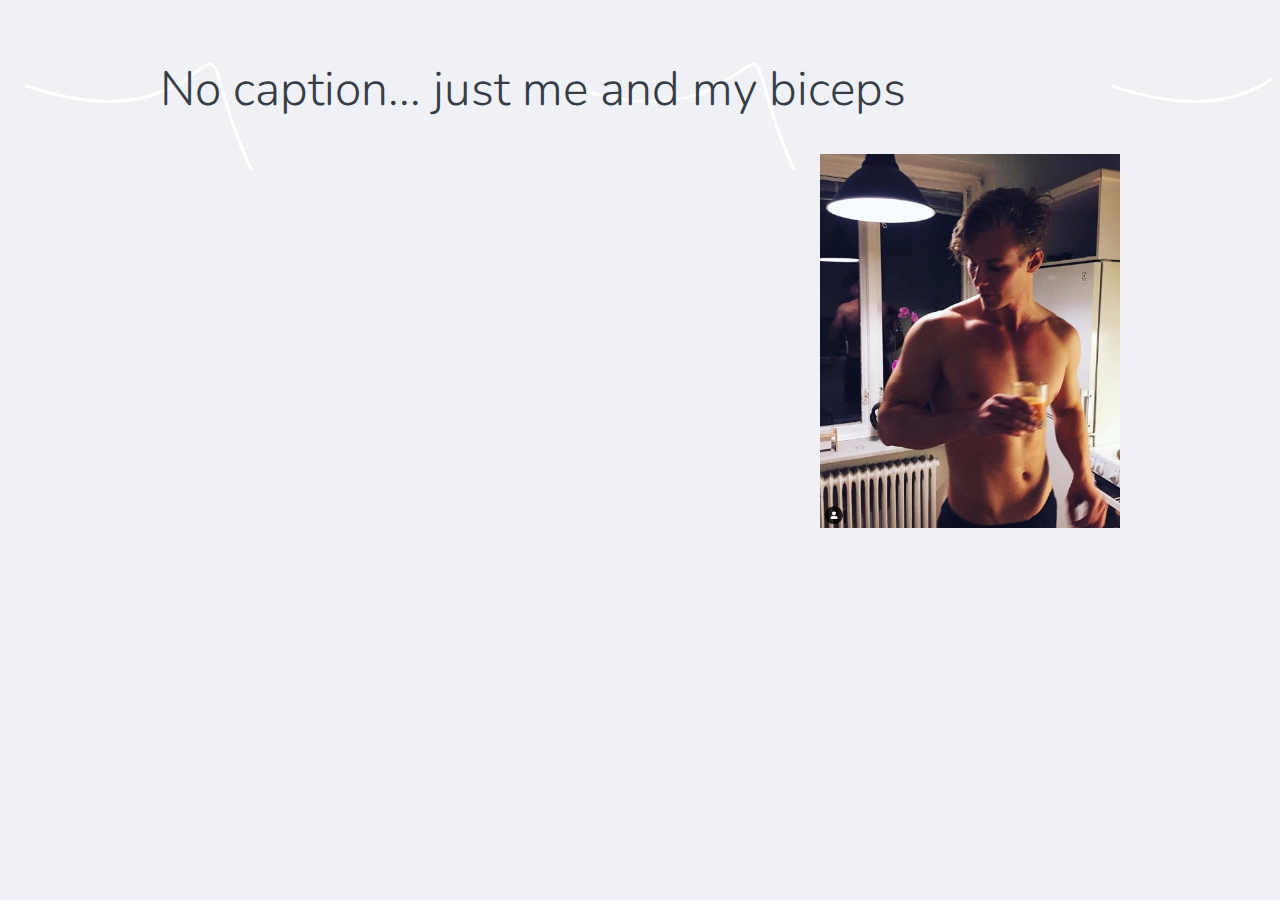
==== träning.html @ 24713d74 "new" ====
<!DOCTYPE html>
<html lang="en" dir="ltr">

<head>
  <meta charset="utf-8">
  <title>Portfolio Yrgo</title>
  <link rel="stylesheet" href="style.css" type="text/css">
  <link rel="stylesheet" href="normalize.css" type="text/css">
</head>

<body>
  <div class="content">
    <section class="hero">
      <div class="hero2-content">
        <h1>No caption... just me and my biceps</h1>
          <img src="img/biceps.jpeg" />
      </div>
</body>

</html>
---- style.css ----
@import url('https://fonts.googleapis.com/css?family=Nunito:300,400,700');

body {
  font-family: 'Nunito', sans-serif;
  background: #EFF1F7;
}

.content {
  grid-area: content;
  background: url("fig/Path 1.png");
}

.sidebar {
  grid-area: sidebar;
  background: linear-gradient(to right,
    rgba(0, 0, 153, 0.7),
    rgba(255, 0, 255, 0.7),
    rgba(255, 204, 204, 0.7));
  justify-content: center;
}

.footer {
  grid-area: footer;
  background: white;
}

.container {
  font-size: 1.5em;
  width: 100%;
  height: 100vh;
  display: grid;
  grid-template-areas:
    "sidebar"
    "content"
    "footer";
  grid-template-columns: 1fr;
  grid-template-rows: 150px 800px 250px;
}

.content,
.sidebar,
.footer {
  padding: 1em;
}

nav ul {
  margin: 0;
  padding: 0;
  display: flex;
  justify-content: space-between;
  text-align: center;
}

nav li {
  list-style: none;
  padding: 1em 0;
}

nav li a {
  color: white;
  font-weight: 700;
  opacity: 0.6;
  text-decoration: none;
  transition: 0.3s;
}

nav li a:hover {
  opacity: 1;
}

.hero {
  max-width: 960px;
  margin: 0 auto;
  text-align: center;
}


.hero img {
  width: 200px;
}

.hero h1 {
  font-size: 2em;
  font-weight: 300;
  color: #373d46;
}

.hero p {
  font-weight: 300;
  line-height: 1.8em;
  color: #98a0ad;
}

.hero2 p {
  font-weight: 300;
  line-height: 1.8em;
  color: black;
}

.action-btn {
  display: inline-block;
  text-decoration: none;
  color: white;
  font-weight: 700;
  background: #867bfb;
  padding: 0.5em 2em;
  border-radius: 40px;
  margin: 1em 0;
  transition: 0.3s;
}

.action-btn:hover {
  box-shadow: 0 10px 50px rgba(188, 197, 216, 1);
}

footer ul {
  max-width: 640px;
  margin: 2em auto;
  padding: 0;
  text-align: center;
  display: flex;
  flex-direction: row;
}

footer ul li {
  list-style: none;
  align-self: flex-end;
}

footer ul li a {
  text-decoration: none;
  color: #c1c6ce;
}

footer p {
  font-size: 0.8em;
}

@media (min-width: 1040px) {
  .container {
    grid-template-areas:
      "sidebar content"
      "sidebar footer";
    grid-template-columns: 300px 1fr;
    grid-template-rows: 1fr auto;
  }

  nav ul {
    display: flex;
    justify-content: space-between;
    flex-direction: column;
  }

  .sidebar {
    background: linear-gradient(rgba(0, 0, 153, 0.7),
      rgba(255, 0, 255, 0.7),
      rgba(255, 204, 204, 0.7));
    padding-top: 3em;
  }

  .hero {
    text-align: left;
    margin: 2em auto;
  }

  .hero img {
    width: 300px;
    float: right;
  }

  .hero h1 {
    font-size: 3em;
  }

  .hero p {
    width: 60%;
  }

  footer ul {
    max-width: 960px;
    margin: 0 auto;
    padding: 2em 0;
  }
}
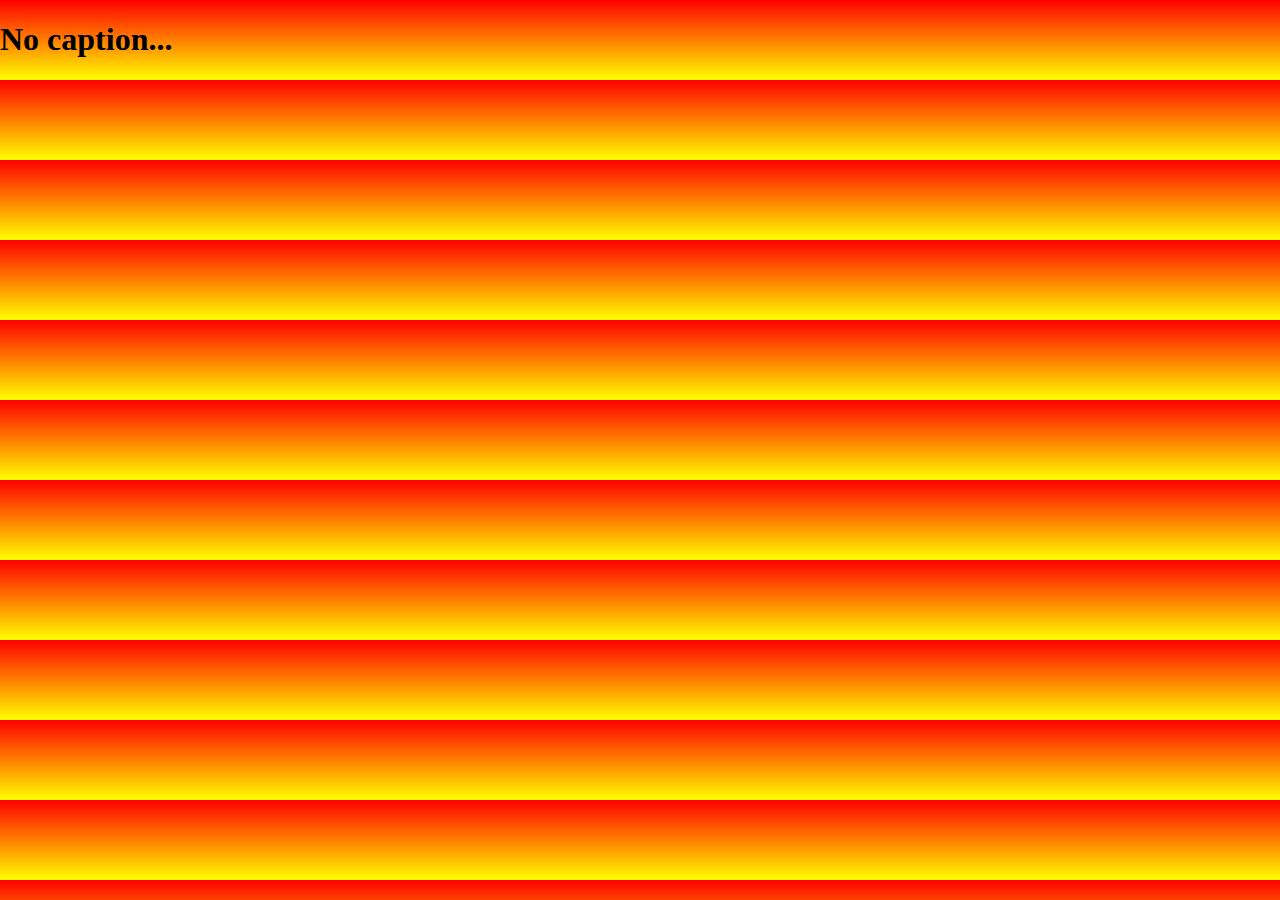
==== commit 57af898f: "update" ====
--- a/träning.html
+++ b/träning.html
@@ -12,8 +12,8 @@
   <div class="content">
     <section class="hero">
       <div class="hero2-content">
-        <h1>No caption... just me and my biceps</h1>
-          <img src="img/biceps.jpeg" />
+        <h1>No caption... 
+
       </div>
 </body>
 
--- a/style.css
+++ b/style.css
@@ -1,184 +1,52 @@
-@import url('https://fonts.googleapis.com/css?family=Nunito:300,400,700');
-
-body {
-  font-family: 'Nunito', sans-serif;
-  background: #EFF1F7;
-}
-
-.content {
-  grid-area: content;
-  background: url("fig/Path 1.png");
-}
-
-.sidebar {
-  grid-area: sidebar;
-  background: linear-gradient(to right,
-    rgba(0, 0, 153, 0.7),
-    rgba(255, 0, 255, 0.7),
-    rgba(255, 204, 204, 0.7));
-  justify-content: center;
-}
-
-.footer {
-  grid-area: footer;
-  background: white;
-}
-
-.container {
-  font-size: 1.5em;
-  width: 100%;
-  height: 100vh;
-  display: grid;
-  grid-template-areas:
-    "sidebar"
-    "content"
-    "footer";
-  grid-template-columns: 1fr;
-  grid-template-rows: 150px 800px 250px;
-}
-
-.content,
-.sidebar,
-.footer {
-  padding: 1em;
-}
-
-nav ul {
+body{
   margin: 0;
   padding: 0;
-  display: flex;
-  justify-content: space-between;
+  background-color: red;
+  background-image: linear-gradient(red, yellow);
+}
+.box{
+  width: 400px;
+  background: black;
+  padding: 100px;
+  text-align: center;
+  margin: auto;
+  margin-top: 0%;
+  color: white;
+  font-family: 'Courier',Courier;
+}
+.box-img{
+  border-radius: 50%;
+  width: 300px;
+  height: 240px;
+}
+.box h1{
+  font-size: 40px;
+  letter-spacing: 4px;
+  font-weight: 100;
+}
+.box h5{
+  font-size: 20px;
+  letter-spacing: 3px;
+  font-weight: 100;
+}
+.box p{
   text-align: center;
 }
-
-nav li {
+ul{
+  margin: 0;
+  padding: 0;
+}
+.box li{
+  display: inline-block;
+  margin: 6px;
   list-style: none;
-  padding: 1em 0;
 }
-
-nav li a {
+.box li a{
   color: white;
-  font-weight: 700;
-  opacity: 0.6;
   text-decoration: none;
-  transition: 0.3s;
+  font-size: 60px;
+  transition: all ease-in-out 200ms;
 }
-
-nav li a:hover {
-  opacity: 1;
+.box li a:hover{
+  color: #b9b9b9;
 }
-
-.hero {
-  max-width: 960px;
-  margin: 0 auto;
-  text-align: center;
-}
-
-
-.hero img {
-  width: 200px;
-}
-
-.hero h1 {
-  font-size: 2em;
-  font-weight: 300;
-  color: #373d46;
-}
-
-.hero p {
-  font-weight: 300;
-  line-height: 1.8em;
-  color: #98a0ad;
-}
-
-.hero2 p {
-  font-weight: 300;
-  line-height: 1.8em;
-  color: black;
-}
-
-.action-btn {
-  display: inline-block;
-  text-decoration: none;
-  color: white;
-  font-weight: 700;
-  background: #867bfb;
-  padding: 0.5em 2em;
-  border-radius: 40px;
-  margin: 1em 0;
-  transition: 0.3s;
-}
-
-.action-btn:hover {
-  box-shadow: 0 10px 50px rgba(188, 197, 216, 1);
-}
-
-footer ul {
-  max-width: 640px;
-  margin: 2em auto;
-  padding: 0;
-  text-align: center;
-  display: flex;
-  flex-direction: row;
-}
-
-footer ul li {
-  list-style: none;
-  align-self: flex-end;
-}
-
-footer ul li a {
-  text-decoration: none;
-  color: #c1c6ce;
-}
-
-footer p {
-  font-size: 0.8em;
-}
-
-@media (min-width: 1040px) {
-  .container {
-    grid-template-areas:
-      "sidebar content"
-      "sidebar footer";
-    grid-template-columns: 300px 1fr;
-    grid-template-rows: 1fr auto;
-  }
-
-  nav ul {
-    display: flex;
-    justify-content: space-between;
-    flex-direction: column;
-  }
-
-  .sidebar {
-    background: linear-gradient(rgba(0, 0, 153, 0.7),
-      rgba(255, 0, 255, 0.7),
-      rgba(255, 204, 204, 0.7));
-    padding-top: 3em;
-  }
-
-  .hero {
-    text-align: left;
-    margin: 2em auto;
-  }
-
-  .hero img {
-    width: 300px;
-    float: right;
-  }
-
-  .hero h1 {
-    font-size: 3em;
-  }
-
-  .hero p {
-    width: 60%;
-  }
-
-  footer ul {
-    max-width: 960px;
-    margin: 0 auto;
-    padding: 2em 0;
-  }
-}
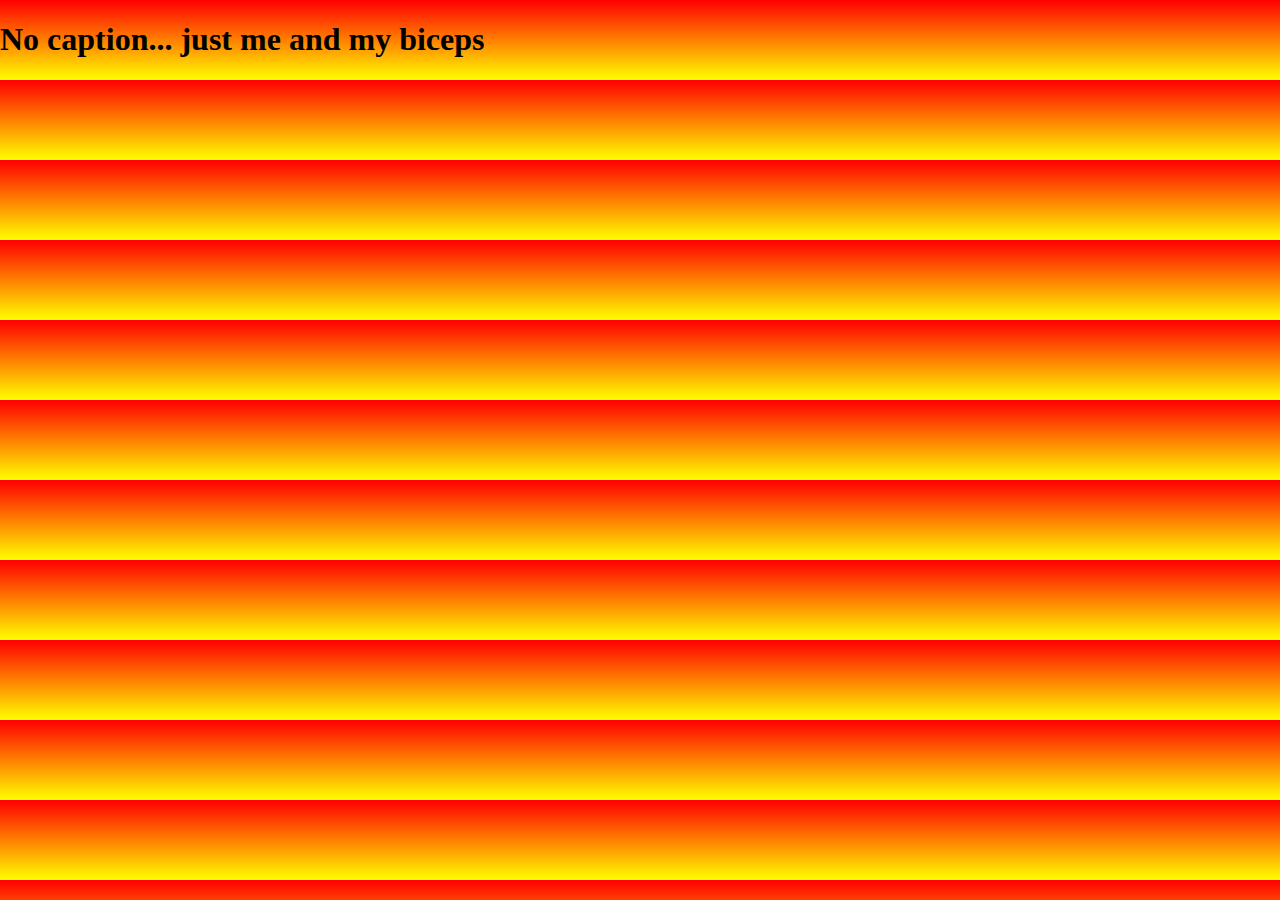
==== commit 0521d8a5: "Update träning.html" ====
--- a/träning.html
+++ b/träning.html
@@ -12,8 +12,8 @@
   <div class="content">
     <section class="hero">
       <div class="hero2-content">
-        <h1>No caption... 
-
+        <h1>No caption... just me and my biceps</h1>
+          
       </div>
 </body>
 
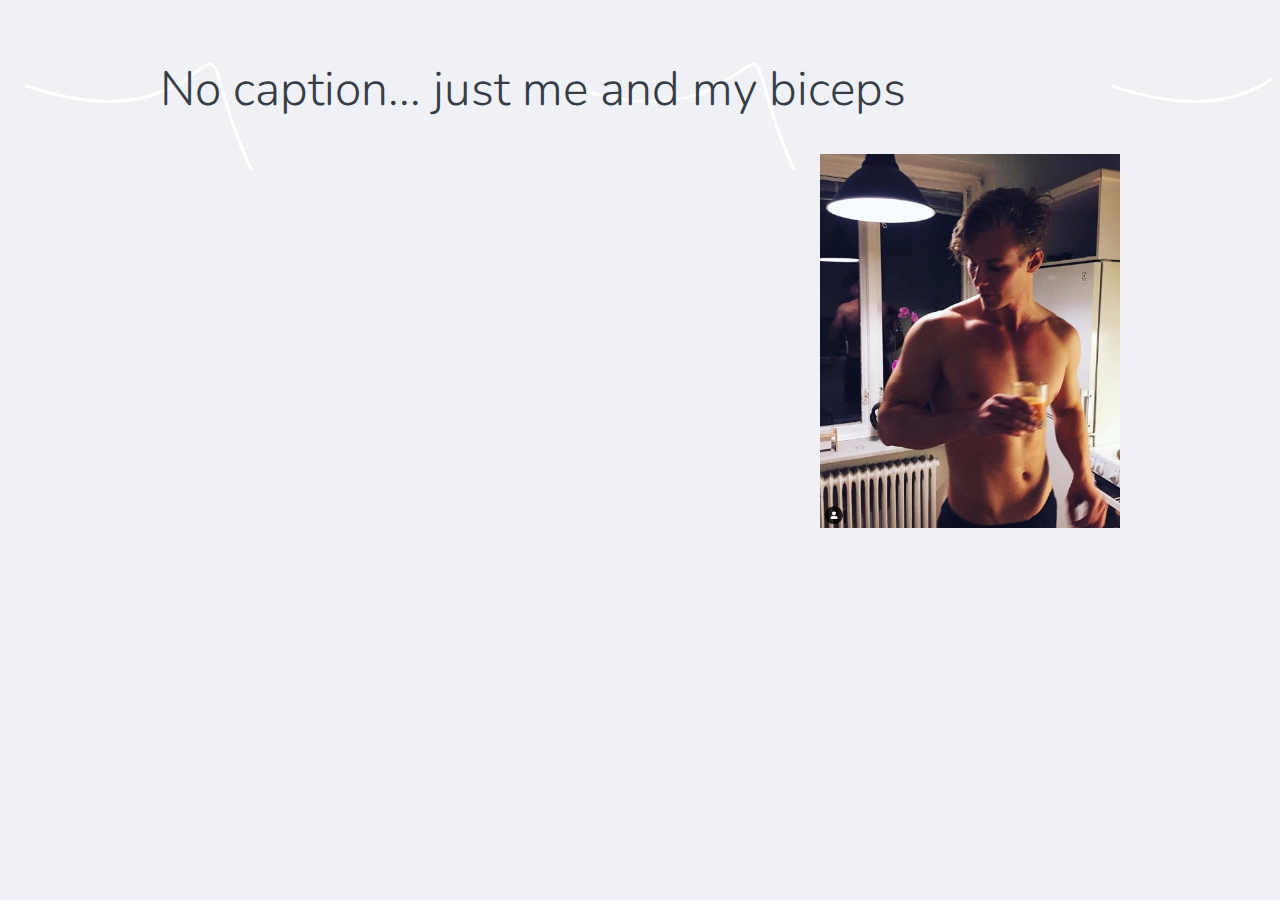
==== commit 91f5456c: "update" ====
--- a/träning.html
+++ b/träning.html
@@ -13,7 +13,7 @@
     <section class="hero">
       <div class="hero2-content">
         <h1>No caption... just me and my biceps</h1>
-          
+          <img src="img/biceps.jpeg" />
       </div>
 </body>
 
--- a/style.css
+++ b/style.css
@@ -1,52 +1,184 @@
-body{
+@import url('https://fonts.googleapis.com/css?family=Nunito:300,400,700');
+
+body {
+  font-family: 'Nunito', sans-serif;
+  background: #EFF1F7;
+}
+
+.content {
+  grid-area: content;
+  background: url("fig/Path 1.png");
+}
+
+.sidebar {
+  grid-area: sidebar;
+  background: linear-gradient(to right,
+    rgba(0, 0, 153, 0.7),
+    rgba(255, 0, 255, 0.7),
+    rgba(255, 204, 204, 0.7));
+  justify-content: center;
+}
+
+.footer {
+  grid-area: footer;
+  background: white;
+}
+
+.container {
+  font-size: 1.5em;
+  width: 100%;
+  height: 100vh;
+  display: grid;
+  grid-template-areas:
+    "sidebar"
+    "content"
+    "footer";
+  grid-template-columns: 1fr;
+  grid-template-rows: 150px 800px 250px;
+}
+
+.content,
+.sidebar,
+.footer {
+  padding: 1em;
+}
+
+nav ul {
   margin: 0;
   padding: 0;
-  background-color: red;
-  background-image: linear-gradient(red, yellow);
-}
-.box{
-  width: 400px;
-  background: black;
-  padding: 100px;
-  text-align: center;
-  margin: auto;
-  margin-top: 0%;
-  color: white;
-  font-family: 'Courier',Courier;
-}
-.box-img{
-  border-radius: 50%;
-  width: 300px;
-  height: 240px;
-}
-.box h1{
-  font-size: 40px;
-  letter-spacing: 4px;
-  font-weight: 100;
-}
-.box h5{
-  font-size: 20px;
-  letter-spacing: 3px;
-  font-weight: 100;
-}
-.box p{
+  display: flex;
+  justify-content: space-between;
   text-align: center;
 }
-ul{
-  margin: 0;
+
+nav li {
+  list-style: none;
+  padding: 1em 0;
+}
+
+nav li a {
+  color: white;
+  font-weight: 700;
+  opacity: 0.6;
+  text-decoration: none;
+  transition: 0.3s;
+}
+
+nav li a:hover {
+  opacity: 1;
+}
+
+.hero {
+  max-width: 960px;
+  margin: 0 auto;
+  text-align: center;
+}
+
+
+.hero img {
+  width: 200px;
+}
+
+.hero h1 {
+  font-size: 2em;
+  font-weight: 300;
+  color: #373d46;
+}
+
+.hero p {
+  font-weight: 300;
+  line-height: 1.8em;
+  color: #98a0ad;
+}
+
+.hero2 p {
+  font-weight: 300;
+  line-height: 1.8em;
+  color: black;
+}
+
+.action-btn {
+  display: inline-block;
+  text-decoration: none;
+  color: white;
+  font-weight: 700;
+  background: #867bfb;
+  padding: 0.5em 2em;
+  border-radius: 40px;
+  margin: 1em 0;
+  transition: 0.3s;
+}
+
+.action-btn:hover {
+  box-shadow: 0 10px 50px rgba(188, 197, 216, 1);
+}
+
+footer ul {
+  max-width: 640px;
+  margin: 2em auto;
   padding: 0;
+  text-align: center;
+  display: flex;
+  flex-direction: row;
 }
-.box li{
-  display: inline-block;
-  margin: 6px;
+
+footer ul li {
   list-style: none;
+  align-self: flex-end;
 }
-.box li a{
-  color: white;
+
+footer ul li a {
   text-decoration: none;
-  font-size: 60px;
-  transition: all ease-in-out 200ms;
+  color: #c1c6ce;
 }
-.box li a:hover{
-  color: #b9b9b9;
+
+footer p {
+  font-size: 0.8em;
 }
+
+@media (min-width: 1040px) {
+  .container {
+    grid-template-areas:
+      "sidebar content"
+      "sidebar footer";
+    grid-template-columns: 300px 1fr;
+    grid-template-rows: 1fr auto;
+  }
+
+  nav ul {
+    display: flex;
+    justify-content: space-between;
+    flex-direction: column;
+  }
+
+  .sidebar {
+    background: linear-gradient(rgba(0, 0, 153, 0.7),
+      rgba(255, 0, 255, 0.7),
+      rgba(255, 204, 204, 0.7));
+    padding-top: 3em;
+  }
+
+  .hero {
+    text-align: left;
+    margin: 2em auto;
+  }
+
+  .hero img {
+    width: 300px;
+    float: right;
+  }
+
+  .hero h1 {
+    font-size: 3em;
+  }
+
+  .hero p {
+    width: 60%;
+  }
+
+  footer ul {
+    max-width: 960px;
+    margin: 0 auto;
+    padding: 2em 0;
+  }
+}
